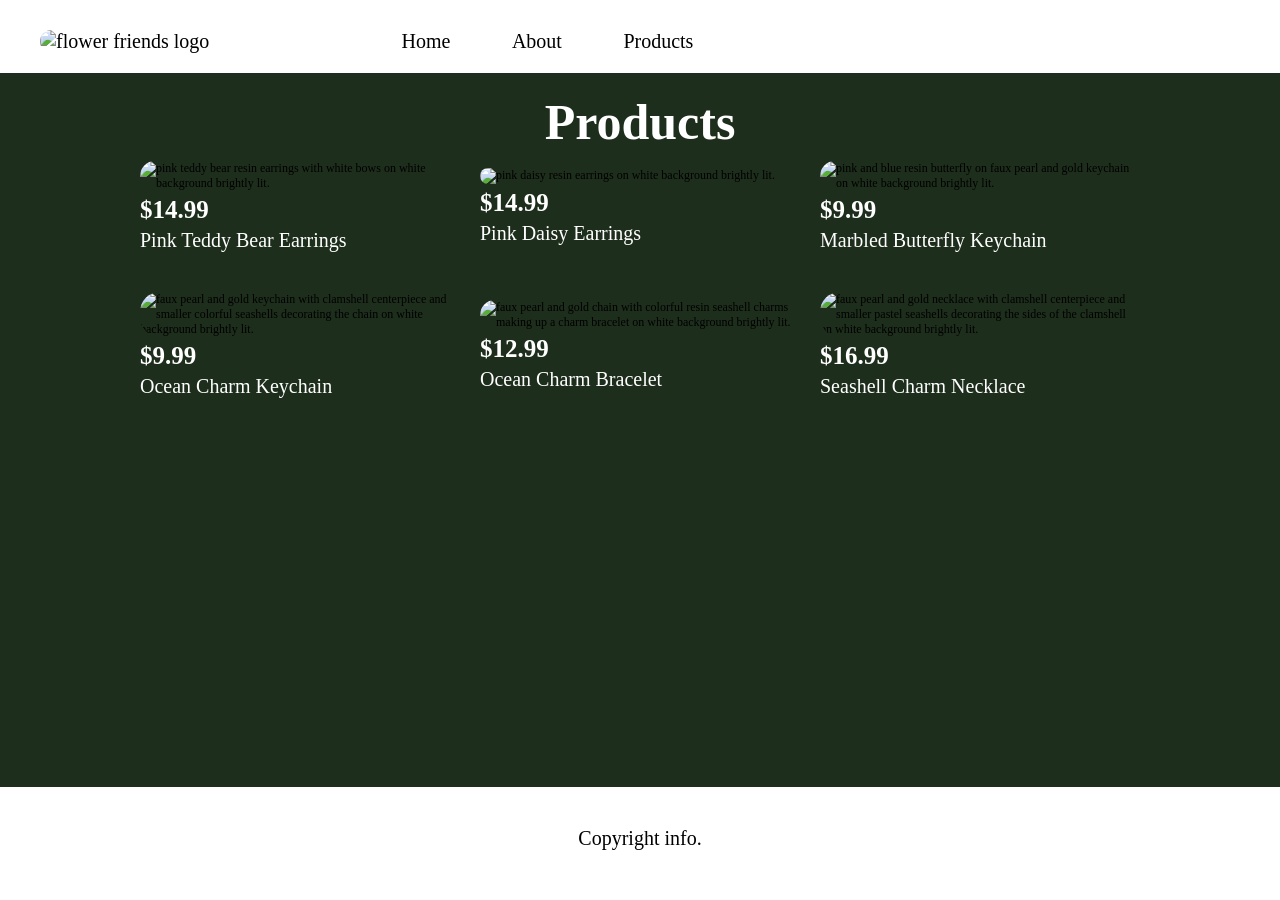
==== products.html @ 79b0fe84 "Add files via upload" ====
<!DOCTYPE html>
<html lang="en">
<head>
    <meta charset="UTF-8">
    <meta name="viewport" content="width=device-width, initial-scale=1.0">
    <title>Flower Friends</title>
    <link href="main.css" rel="stylesheet">
</head>
<body>
    <header>
        <a href="index.html"><img src="images/FF Logo.png" alt="flower friends logo" class="header-logo" width="300px"></a>
        <a href="index.html" class="nav">Home</a>
        <a href="about.html" class="nav">About</a>
        <a href="products.html" class="nav">Products</a>
    </header>

    <main>
        <h1>Products</h1>
        <div class="about-photos">

        <div class="product">
        <a href="one.html"><img src="images/New Photos + Outdoor-01.jpg" alt="pink teddy bear resin earrings with white bows on white background brightly lit."></a>
        <h3>$14.99</h3>
        <p>Pink Teddy Bear Earrings</p>
        </div>

        <div class="product">
        <a href="two.html"><img src="images/New Photos + Outdoor-07.jpg" alt="pink daisy resin earrings on white background brightly lit."></a>
        <h3>$14.99</h3>
        <p>Pink Daisy Earrings</p>
        </div>

        <div class="product">
        <a href="three.html"><img src="images/New Photos + Outdoor-08.jpg" alt="pink and blue resin butterfly on faux pearl and gold keychain on white background brightly lit."></a>
        <h3>$9.99</h3>
        <p>Marbled Butterfly Keychain</p>
        </div>
        </div>
        <br>
        <br>
        <div class="about-photos">
        <div class="product">
        <a href="four.html"><img src="images/New Photos + Outdoor-10.jpg" alt="faux pearl and gold keychain with clamshell centerpiece and smaller colorful seashells decorating the chain on white background brightly lit."></a>
        <h3>$9.99</h3>
        <p>Ocean Charm Keychain</p>
        </div>

        <div class="product">
        <a href="five.html"><img src="images/New Product Photos-05.jpg" alt="faux pearl and gold chain with colorful resin seashell charms making up a charm bracelet on white background brightly lit."></a>
        <h3>$12.99</h3>
        <p>Ocean Charm Bracelet</p>
        </div>

        <div class="product">
        <a href="six.html"><img src="images/New Product Photos-06.jpg" alt="faux pearl and gold necklace with clamshell centerpiece and smaller pastel seashells decorating the sides of the clamshell on white background brightly lit."></a>
        <h3>$16.99</h3>
        <p>Seashell Charm Necklace</p>
        </div>
        </div>
    </main>
    
    <footer>
        <p class="footer">Copyright info.</p>
    </footer>
</body>
</html>
---- main.css ----
/** CSS Reset **/
body,
h1, h2, h3, h4, h5, h6,
p {
    margin: 0;
    padding: 0;
    font-size: 12px;
    font-family: Cambria, Cochin, Georgia, Times, 'Times New Roman', serif;
    color: white;
}

img {
    max-width: 100%;
    display: block;
    margin: 0;
    padding: 0;
    border-radius: 20px;
}

a {
    text-decoration: none;
}

* {
    box-sizing: border-box;
}
/**End of Reset**/

header {
    display: flex;
    justify-content: left;
    align-items: flex-end;
    gap: 5%;
    font-size: 20px;
    padding-left: 40px;
    padding-right: 10px;
    padding-top: 30px;
    padding-bottom: 20px;
    background-color: rgb(255, 255, 255);
    position: sticky;
    top: 0;
    z-index: 999;

}

.header-logo {
    width: 300px;
}

.hero-image {
    width: 100%;
    margin-top: 10px;
    margin-bottom: 10px;
    border-radius: 0;
}

footer {
    text-align: center;
    background-color:rgb(255, 255, 255);
    padding-top: 40px;
    padding-bottom: 40px;
}

.footer {
    color: black;
}

body {
    background-color: rgb(30, 46, 28);
    min-height: 100vh;
    display: flex;
    flex-direction: column;
}

main {
    flex: 1;
}

a {
    color: black;
}

.about-photos {
    display: grid;
    grid-template-columns: repeat(3, 1fr);
    gap: 20px;
    margin: 0 auto;
    width: 85%;
    max-width: 1000px;
}

/**.about-photos img {
    width: 100%;
    height: auto;
}**/

h1 {
    font-size: 50px;
    text-align: center;
    margin-top: 20px;
    margin-bottom: 10px;
    color: rgb(255, 255, 255);
}

h2 {
    text-align: center;
    font-size: 30px;
}

h3 {
    font-size: 25px;
}

p {
    font-size: 20px;
    margin-bottom: 10px;
}

.about-main {
    text-align: center;
    margin: 20px;
}

.message, .email {
    font-family: Cambria, Cochin, Georgia, Times, 'Times New Roman', serif;
    border-radius: 20px;
}

.shop-now {
    display: flex;
    justify-content: center;
    flex-wrap: nowrap;
}

button {
    background-color: rgb(135, 141, 220);
    color: white;
    border-color: rgb(135, 141, 220);
    width: 300px;
    height: 75px;
    border-radius: 10px;
    font-size: 30px;
    margin: 0 auto;
    font-family: Cambria, Cochin, Georgia, Times, 'Times New Roman', serif;
    text-align: center;
}

button:hover {
    background-color: rgb(255, 255, 255);
    color: rgb(135, 141, 220);
    transition-duration: 0.3s;
}

a:hover {
    color: green;
    transition-duration: 0.3s;
}

.product {
    display: flex;
    justify-content: center;
    flex-direction:column;
    gap: 5px;
}

.product-image {
    width: 40%;
    max-width: 500px;
    display: flex;
    justify-content: center;
    margin: 0 auto;
    margin-top: 20px;
    margin-bottom: 20px;
}

.product-description {
    max-width: 900px;
    display: flex;
    justify-content: center;
    flex-direction: column;
    margin: 0 auto;
    text-align: center;
    gap: 10px;
}

.description {
    padding-left: 100px;
    padding-right: 100px;
}
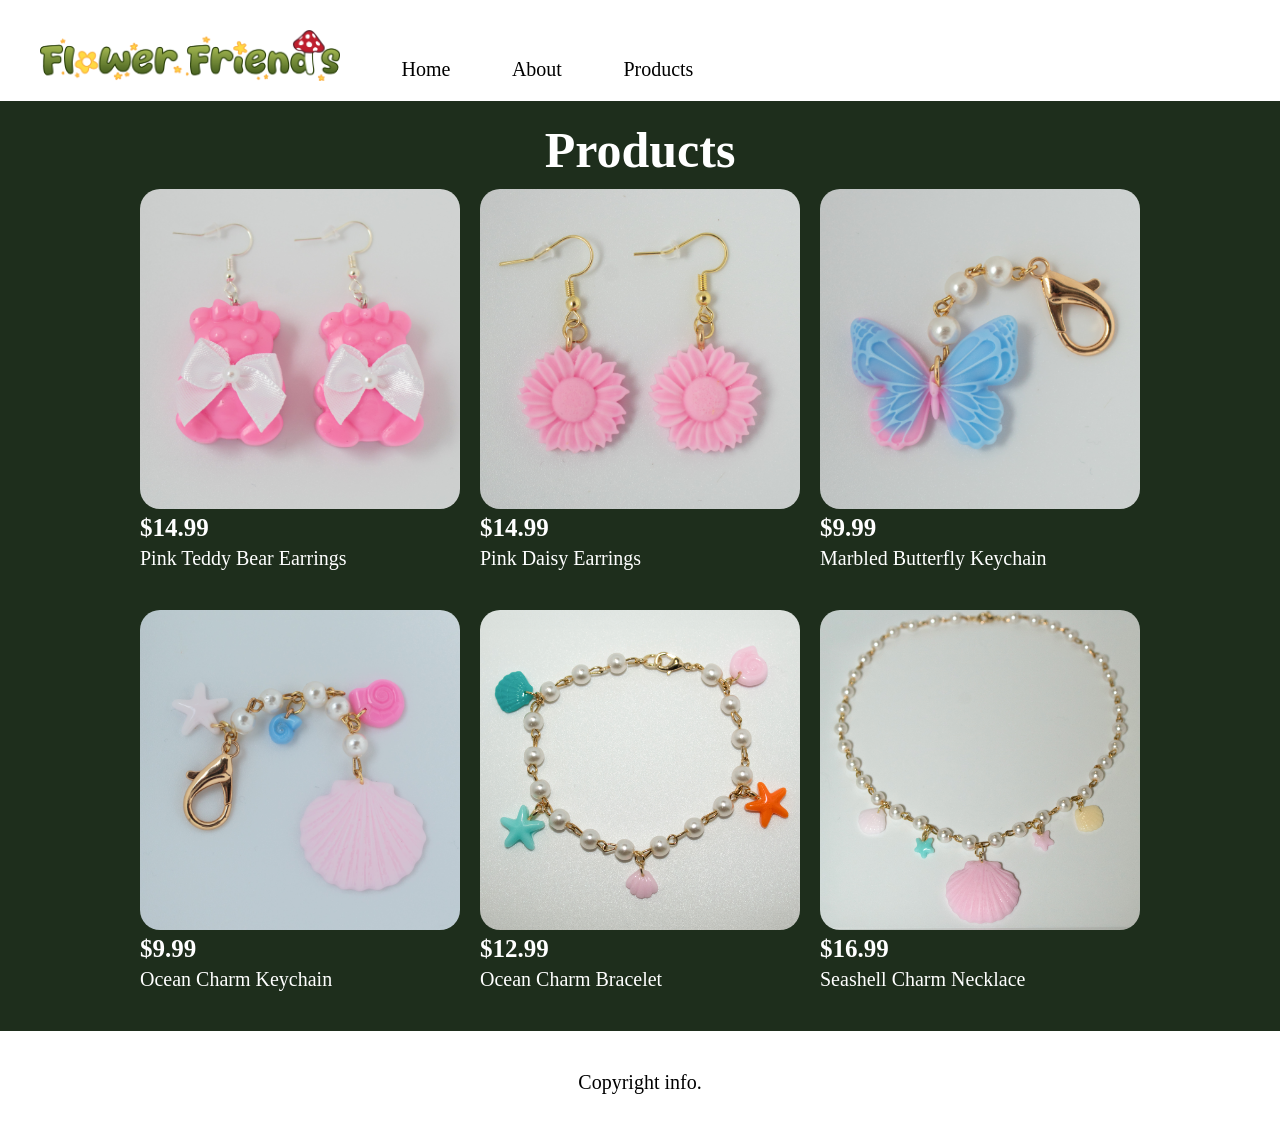
==== commit fb46634f: "Update products.html" ====
--- a/products.html
+++ b/products.html
@@ -57,10 +57,12 @@
         <p>Seashell Charm Necklace</p>
         </div>
         </div>
+        <br>
+        <br>
     </main>
     
     <footer>
         <p class="footer">Copyright info.</p>
     </footer>
 </body>
-</html>+</html>
